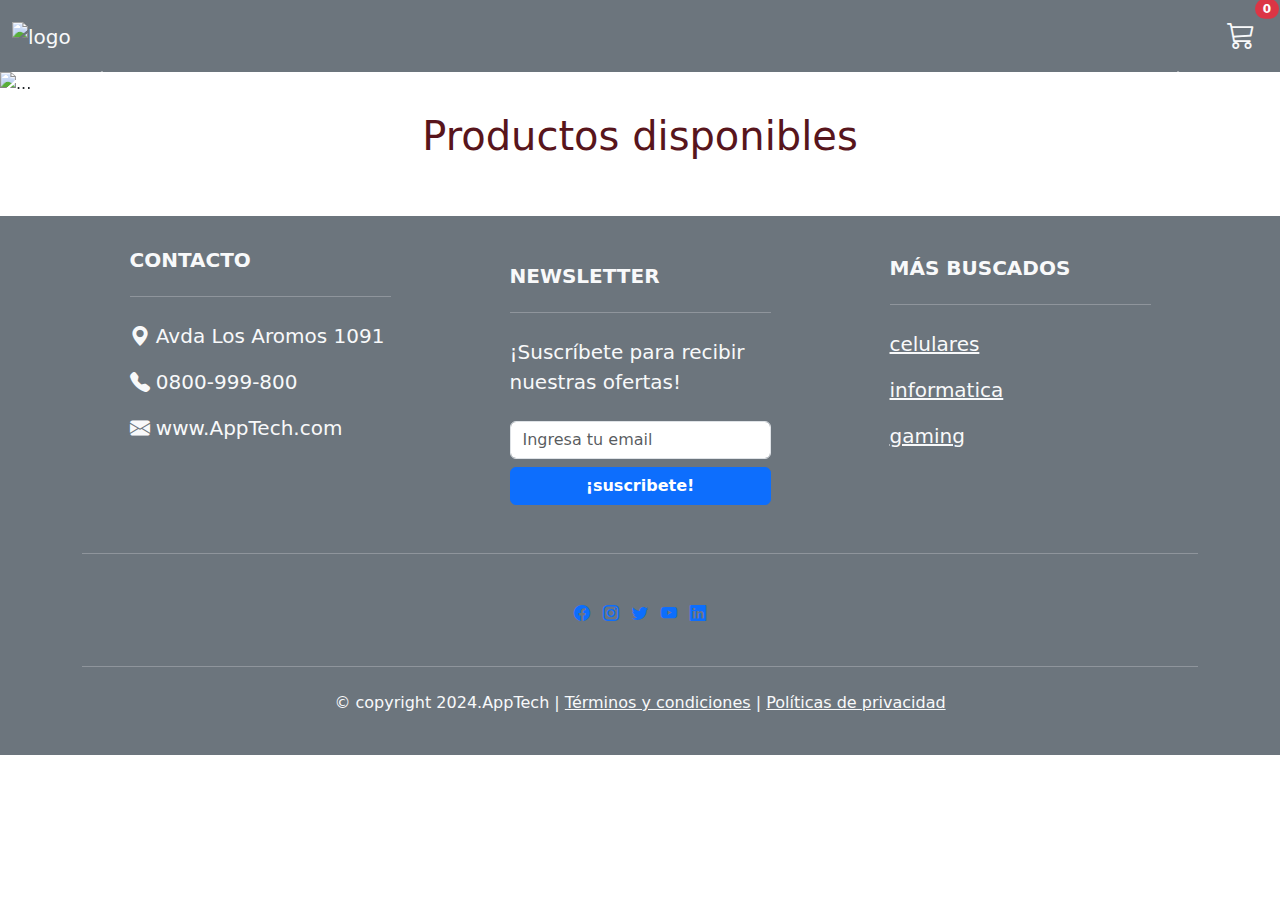
==== index.html @ 63f80648 "carrito boostrap js" ====
<!DOCTYPE html>
<html lang="en">

<head>
    <meta charset="UTF-8">
    <meta name="viewport" content="width=device-width, initial-scale=1.0">
    <title>Carrito | inicio</title>
    <link rel="shortcut icon" href="https://cdn-icons-png.flaticon.com/128/1170/1170678.png" type="image/x-icon">
    <link href="https://cdn.jsdelivr.net/npm/bootstrap@5.3.3/dist/css/bootstrap.min.css" rel="stylesheet"
        integrity="sha384-QWTKZyjpPEjISv5WaRU9OFeRpok6YctnYmDr5pNlyT2bRjXh0JMhjY6hW+ALEwIH" crossorigin="anonymous">
    <link rel="stylesheet" href="https://cdn.jsdelivr.net/npm/bootstrap-icons@1.11.3/font/bootstrap-icons.min.css">
    <link rel="stylesheet" href="/CSS/style.css">
</head>

<body>

    <header>
        <nav class="navbar navbar-expand-lg bg-secondary">
            <div class="container-fluid">
                <a class="navbar-brand text-light  d-none d-md-block"" href="/index.html"><img id="logo" src="/Assets/AppTech-removebg-preview.png" alt="logo"></a>
                <button class="navbar-toggler" type="button" data-bs-toggle="collapse"
                    data-bs-target="#navbarSupportedContent" aria-controls="navbarSupportedContent"
                    aria-expanded="false" aria-label="Toggle navigation">
                    <span class="navbar-toggler-icon"></span>
                </button>
                <div class="collapse navbar-collapse" id="navbarSupportedContent">
                    <div class="d-flex ms-auto">
                        <button class="btn position-relative" id="el-carrito">
                            <i class="bi bi-cart3 fs-3 text-light"></i>
                            <!-- Span para el número de productos -->
                            <span id="contador-productos"
                                class="position-absolute top-0 start-100 translate-middle badge rounded-pill bg-danger">
                                0
                            </span>
                        </button>
                    </div>
                </div>
            </div>
        </nav>
    </header>


    <section>
        <div id="carouselExampleFade" class="carousel slide carousel-fade">
            <div class="carousel-inner">
                <div class="carousel-item active">
                    <img src="/Assets/iphoneCarrusel.webp" class="d-block w-100" alt="...">
                </div>
                <div class="carousel-item">
                    <img src="/Assets/iphoneCarrusel2.webp" class="d-block w-100" alt="...">
                </div>
                <div class="carousel-item">
                    <img src="/Assets/IphoneCarrusel3.webp" class="d-block w-100" alt="...">
                </div>
            </div>
            <button class="carousel-control-prev" type="button" data-bs-target="#carouselExampleFade"
                data-bs-slide="prev">
                <span class="carousel-control-prev-icon" aria-hidden="true"></span>
                <span class="visually-hidden">Previous</span>
            </button>
            <button class="carousel-control-next" type="button" data-bs-target="#carouselExampleFade"
                data-bs-slide="next">
                <span class="carousel-control-next-icon" aria-hidden="true"></span>
                <span class="visually-hidden">Next</span>
            </button>
        </div>
    </section>

    <div class="modal fade" id="carritoModal" tabindex="-1" aria-labelledby="carritoModalLabel" aria-hidden="true">
        <div class="modal-dialog modal-lg">
            <div class="modal-content">
                <div class="modal-header">
                    <h5 class="modal-title" id="carritoModalLabel">Mis compras</h5>
                    <button type="button" class="btn-close" data-bs-dismiss="modal" aria-label="Close"></button>
                </div>
                <div class="modal-body">
                    <div id="carrito" class="row">
                        <!-- Aquí se mostrará el contenido del carrito o el mensaje de vacío -->
                        <p id="mensaje-vacio" class="text-center w-100">No tienes productos añadidos al carrito</p>
                    </div>
                </div>
                <div class="modal-footer">
                    <h5 id="total">Total: US$0.00</h5>
                </div>
            </div>
        </div>
    </div>

    <div class="container my-3">
        <h1 class="text-danger-emphasis text-center ">Productos disponibles</h1>
        <div class="row" id="fila-tarjetas">
            <!-- cards que muestran productos -->
        </div>
    </div>


    <footer class=" text-light mt-5 pt-3 pb-4 bg-secondary">
        <div class="container  text-center text-md-start">
            <div class="row text-center text-md-start">
                <div class="col-md-3 mx-auto mt-3">
                    <h5 class="text-uppercase fw-bold mb-4">Contacto</h5>
                    <hr class="mb-4">
                    <p class="fs-5"><i class="bi bi-geo-alt-fill"></i> Avda Los Aromos 1091</p>
                    <p class="fs-5"><i class="bi bi-telephone-fill"></i> 0800-999-800</p>
                    <p class="fs-5"><i class="bi bi-envelope-fill"></i> www.AppTech.com</p>
                </div>
                <div class="col-md-3 mx-auto mt-3">
                    <h5 class="text-uppercase fw-bold mb-4 mt-3">newsletter</h5>
                    <hr class="mb-4">
                    <p class="fs-5 mb-2">¡Suscríbete para recibir nuestras ofertas!</p>
                    <form id="suscrip">
                        <input type="email" id="inputSuscrip" class="form-control mt-4" placeholder="Ingresa tu email"
                            required>
                        <div class="d-grid mt-2">
                            <button class="btn btn-primary fw-semibold" onclick="suscripcion()">¡suscribete!</button>
                        </div>
                    </form>
                </div>
                <div class="col-md-3 mx-auto mt-3">
                    <h5 class="text-uppercase fw-bold mb-4 mt-2">Más buscados</h5>
                    <hr class="mb-4">
                    <p><a href="#" class="masBusk2 fs-5 text-light">celulares</a></p>
                    <p><a href="#" class="masBusk2 fs-5 text-light">informatica</a></p>
                    <p><a href="#" class="masBusk2 fs-5 text-light">gaming</a></p>
                </div>
            </div>
            <hr class="my-5">
            <div class="row text-center">
                <ul class="list-unstyled  list-inline">
                    <li class="list-inline-item"><a href="https://www.facebook.com/?locale=es_LA" target="_blank"><i
                                class="redes bi bi-facebook"></i></a></li>
                    <li class="list-inline-item"><a href="https://www.instagram.com/" target="_blank"><i
                                class="redes bi bi-instagram "></i></a></li>
                    <li class="list-inline-item"><a href="https://twitter.com/?lang=es" target="_blank"><i
                                class="redes bi bi-twitter "></i></a></li>
                    <li class="list-inline-item"><a href="https://www.youtube.com/" target="_blank"><i
                                class="redes bi bi-youtube "></i></a></li>
                    <li class="list-inline-item"><a href="https://ar.linkedin.com/" target="_blank"><i
                                class="redes bi bi-linkedin "></i></a></li>
                </ul>
            </div>
            <hr class="my-4">
            <div class="row text-center">
                <p>&#169 copyright 2024.AppTech | <a href="#" class="masBusk2 text-light">Términos y condiciones</a> |
                    <a href="#" class="masBusk2 text-light">Políticas de privacidad</a> </p>
            </div>
        </div>
    </footer>




    <script src="https://cdn.jsdelivr.net/npm/sweetalert2@11"></script>
    <script type="module" src="/JS/app.js"></script>
    <script src="https://cdn.jsdelivr.net/npm/bootstrap@5.3.3/dist/js/bootstrap.bundle.min.js"
        integrity="sha384-YvpcrYf0tY3lHB60NNkmXc5s9fDVZLESaAA55NDzOxhy9GkcIdslK1eN7N6jIeHz"
        crossorigin="anonymous"></script>
</body>

</html>
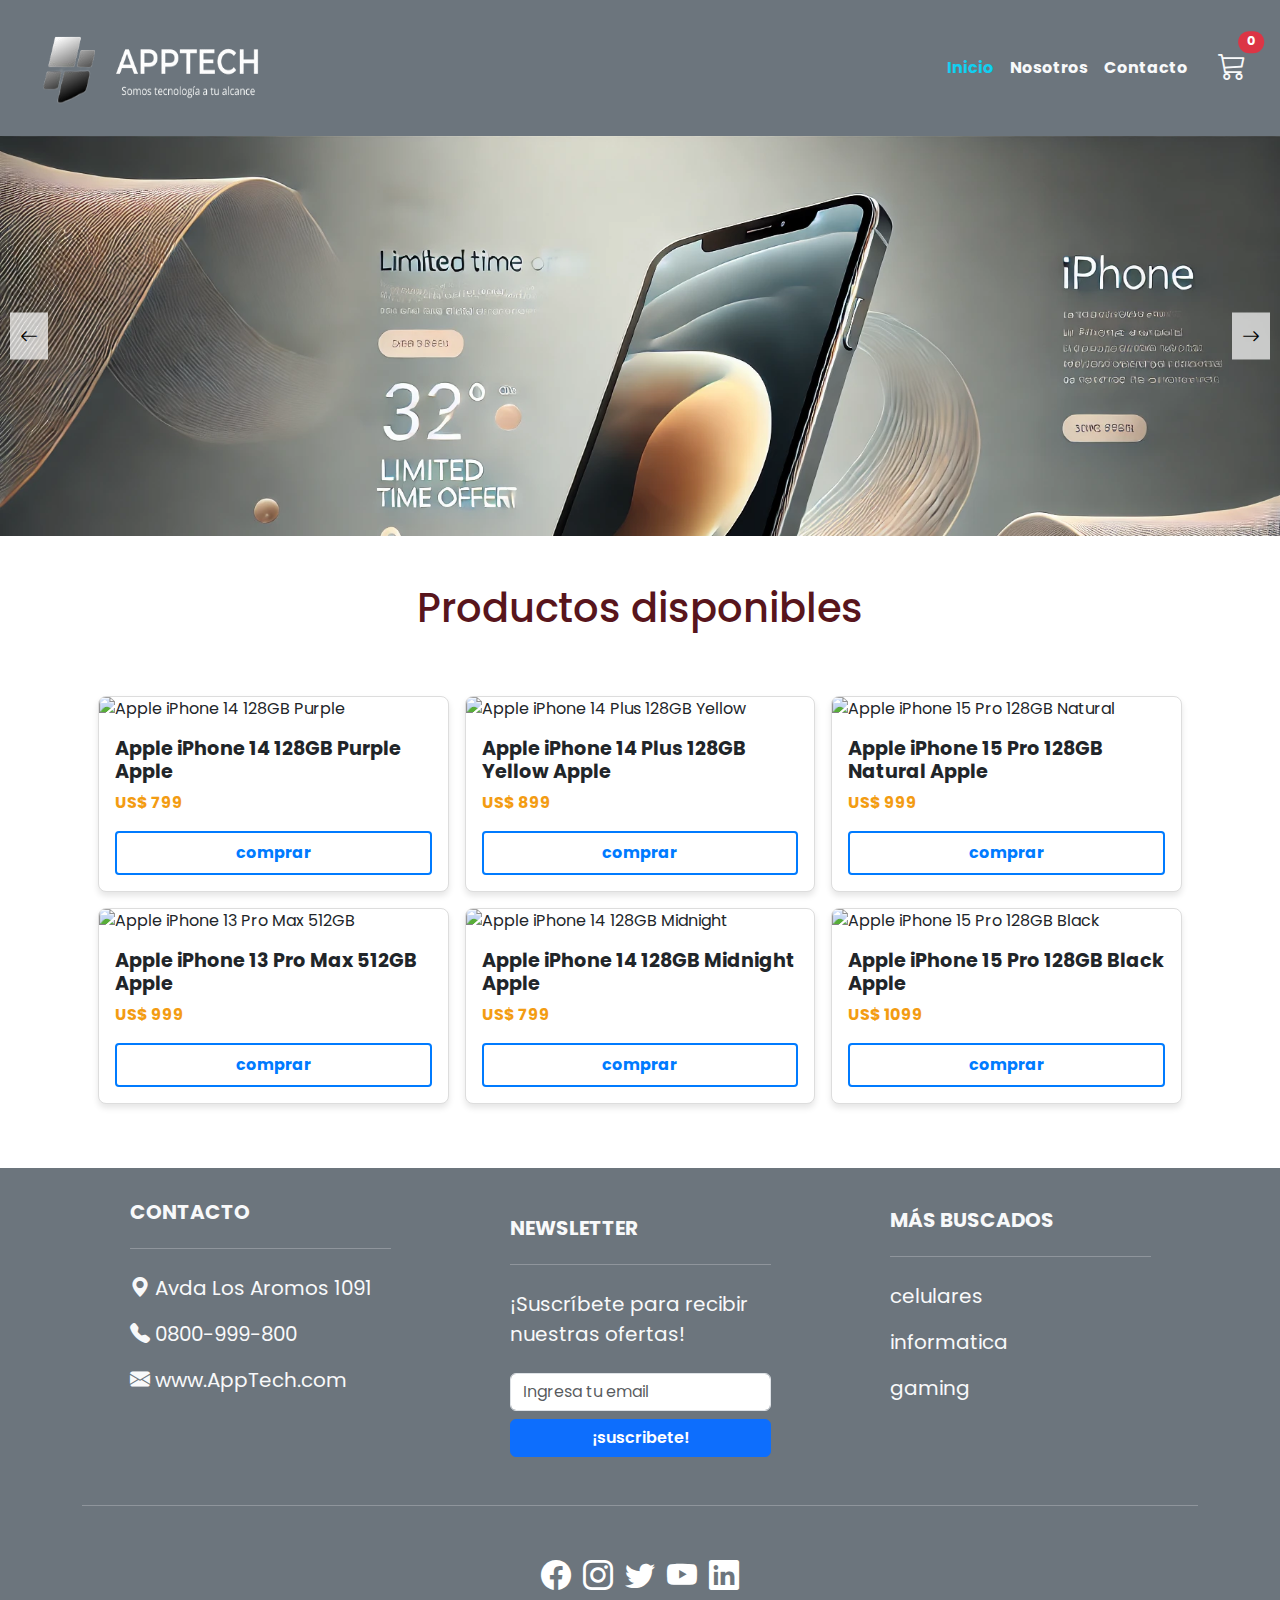
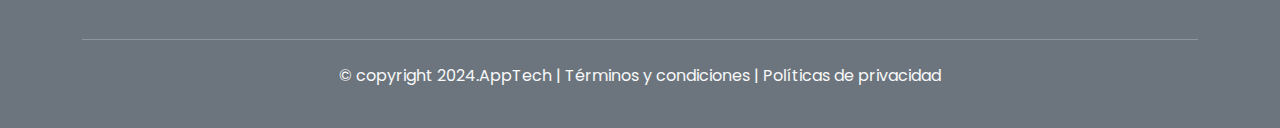
==== commit 8923b974: "se sustituyeron estilos de boostrap en la demostracion de productos por estilos personalizados de cs" ====
--- a/index.html
+++ b/index.html
@@ -8,63 +8,72 @@
     <link rel="shortcut icon" href="https://cdn-icons-png.flaticon.com/128/1170/1170678.png" type="image/x-icon">
     <link href="https://cdn.jsdelivr.net/npm/bootstrap@5.3.3/dist/css/bootstrap.min.css" rel="stylesheet"
         integrity="sha384-QWTKZyjpPEjISv5WaRU9OFeRpok6YctnYmDr5pNlyT2bRjXh0JMhjY6hW+ALEwIH" crossorigin="anonymous">
+    <link rel="preconnect" href="https://fonts.googleapis.com">
+    <link rel="preconnect" href="https://fonts.gstatic.com" crossorigin>
+    <link href="https://fonts.googleapis.com/css2?family=Poppins:ital,wght@0,100;0,200;0,300;0,400;0,500;0,600;0,700;0,800;0,900;1,100;1,200;1,300;1,400;1,500;1,600;1,700;1,800;1,900&display=swap" rel="stylesheet">
     <link rel="stylesheet" href="https://cdn.jsdelivr.net/npm/bootstrap-icons@1.11.3/font/bootstrap-icons.min.css">
     <link rel="stylesheet" href="/CSS/style.css">
+    <link rel="stylesheet" href="/CSS/tarjetas.css">
 </head>
 
 <body>
 
-    <header>
-        <nav class="navbar navbar-expand-lg bg-secondary">
-            <div class="container-fluid">
-                <a class="navbar-brand text-light  d-none d-md-block"" href="/index.html"><img id="logo" src="/Assets/AppTech-removebg-preview.png" alt="logo"></a>
-                <button class="navbar-toggler" type="button" data-bs-toggle="collapse"
-                    data-bs-target="#navbarSupportedContent" aria-controls="navbarSupportedContent"
-                    aria-expanded="false" aria-label="Toggle navigation">
-                    <span class="navbar-toggler-icon"></span>
+    
+<header>
+    <nav class="navbar navbar-expand-lg bg-secondary">
+        <div class="container-fluid">
+            <a class="navbar-brand d-flex align-items-center text-light" href="/index.html">
+                <img id="logo" src="/Assets/AppTech-removebg-preview.png" alt="logo">
+            </a>
+            <button class="navbar-toggler text-light" type="button" data-bs-toggle="collapse"
+                data-bs-target="#navbarContent" aria-controls="navbarContent" aria-expanded="false"
+                aria-label="Toggle navigation">
+                <i class="bi bi-list fs-1"></i>
+            </button>
+            <div class="collapse navbar-collapse" id="navbarContent">
+                <ul class="navbar-nav ms-auto mb-2 mb-lg-0">
+                    <li class="nav-item fw-bold active">
+                        <a class="nav-link active text-light " href="/index.html">Inicio</a>
+                    </li>
+                    <li class="nav-item fw-bold">
+                        <a class="nav-link text-light" href="/PAGINAS/Nosotros.html">Nosotros</a>
+                    </li>
+                    <li class="nav-item fw-bold">
+                        <a class="nav-link text-light" href="/PAGINAS/contacto.html">Contacto</a>
+                    </li>
+                </ul>
+                <button class="btn  position-relative ms-lg-3 " id="el-carrito">
+                    <i class="bi bi-cart3 fs-3 text-light"></i>
+                    <span id="contador-productos"
+                        class="position-absolute top-0 start-100 translate-middle badge rounded-pill bg-danger">
+                        0
+                    </span>
                 </button>
-                <div class="collapse navbar-collapse" id="navbarSupportedContent">
-                    <div class="d-flex ms-auto">
-                        <button class="btn position-relative" id="el-carrito">
-                            <i class="bi bi-cart3 fs-3 text-light"></i>
-                            <!-- Span para el número de productos -->
-                            <span id="contador-productos"
-                                class="position-absolute top-0 start-100 translate-middle badge rounded-pill bg-danger">
-                                0
-                            </span>
-                        </button>
-                    </div>
-                </div>
             </div>
-        </nav>
-    </header>
+        </div>
+    </nav>
+</header>
 
-
-    <section>
-        <div id="carouselExampleFade" class="carousel slide carousel-fade">
-            <div class="carousel-inner">
-                <div class="carousel-item active">
-                    <img src="/Assets/iphoneCarrusel.webp" class="d-block w-100" alt="...">
-                </div>
-                <div class="carousel-item">
-                    <img src="/Assets/iphoneCarrusel2.webp" class="d-block w-100" alt="...">
-                </div>
-                <div class="carousel-item">
-                    <img src="/Assets/IphoneCarrusel3.webp" class="d-block w-100" alt="...">
-                </div>
+<section>
+    <div class="carrusel">
+        <div class="slides">
+            <div class="slide">
+                <img src="/Assets/iphoneCarrusel.webp" alt="Celular 1">
             </div>
-            <button class="carousel-control-prev" type="button" data-bs-target="#carouselExampleFade"
-                data-bs-slide="prev">
-                <span class="carousel-control-prev-icon" aria-hidden="true"></span>
-                <span class="visually-hidden">Previous</span>
-            </button>
-            <button class="carousel-control-next" type="button" data-bs-target="#carouselExampleFade"
-                data-bs-slide="next">
-                <span class="carousel-control-next-icon" aria-hidden="true"></span>
-                <span class="visually-hidden">Next</span>
-            </button>
+            <div class="slide">
+                <img src="/Assets/iphoneCarrusel2.webp" alt="celulares 2">
+            </div>
+            <div class="slide">
+                <img src="/Assets/IphoneCarrusel3.webp" alt="celulares 3">
+            </div>
         </div>
-    </section>
+        <button class="prev" onclick="cambiarSlide(-1)"><i class="bi bi-arrow-left"></i></button>
+        <button class="next" onclick="cambiarSlide(1)"><i class="bi bi-arrow-right"></i></button>
+    </div>
+</section>
+    
+        
+        
 
     <div class="modal fade" id="carritoModal" tabindex="-1" aria-labelledby="carritoModalLabel" aria-hidden="true">
         <div class="modal-dialog modal-lg">
@@ -86,11 +95,11 @@
         </div>
     </div>
 
-    <div class="container my-3">
-        <h1 class="text-danger-emphasis text-center ">Productos disponibles</h1>
-        <div class="row" id="fila-tarjetas">
-            <!-- cards que muestran productos -->
-        </div>
+    <div class="container ">
+        <h1 class="text-danger-emphasis text-center my-5">Productos disponibles</h1>
+            <div id="fila-tarjetas" class="contenedor-tarjetas">
+
+            </div>
     </div>
 
 
@@ -152,6 +161,7 @@
 
     <script src="https://cdn.jsdelivr.net/npm/sweetalert2@11"></script>
     <script type="module" src="/JS/app.js"></script>
+    <script src="/JS/carrusel.js"></script>
     <script src="https://cdn.jsdelivr.net/npm/bootstrap@5.3.3/dist/js/bootstrap.bundle.min.js"
         integrity="sha384-YvpcrYf0tY3lHB60NNkmXc5s9fDVZLESaAA55NDzOxhy9GkcIdslK1eN7N6jIeHz"
         crossorigin="anonymous"></script>
--- a/CSS/style.css
+++ b/CSS/style.css
@@ -0,0 +1,132 @@
+*{
+    margin: 0;
+    padding: 0;
+    box-sizing: border-box;
+    font-family: "Poppins", serif;
+    font-weight: 400;
+    font-style: normal;
+}
+#logo{
+    max-width: 250px;
+    height: 100px;
+}
+.redes{
+    font-size: 30px;
+    color: #fff;
+}
+.masBusk2{
+    text-decoration: none;
+}
+
+.custom-confirm-button {
+    background-color: rgb(238, 29, 29); 
+    }
+    
+    .carrusel {
+        position: relative;
+        max-width: 100%;
+        height: 400px; 
+        overflow: hidden;
+        background-color: rgba(114, 76, 76, 0.1);
+        z-index: 1;
+    }
+    
+    .slides {
+        display: flex;
+        transition: transform 0.5s ease;
+    }
+    
+    .slide {
+        min-width: 100%;
+        height: 100%; 
+    }
+    
+    .slide img {
+        width: 100%;
+        height: 100%; 
+        object-fit: cover; 
+    }
+    
+    .prev, .next{
+        position: absolute;
+        top: 50%;
+        transform: translateY(-50%);
+        background-color: rgba(255, 255, 255, 0.7);
+        border: none;
+        cursor: pointer;
+        padding: 10px;
+        font-size: 18px;
+    }
+    
+    .prev {
+        left: 10px;
+    }
+    
+    .next {
+        right: 10px;
+    }
+    
+
+
+
+.navbar {
+    padding: 0.8rem 1rem;
+}
+
+.navbar-nav .nav-link {
+    font-size: 1rem;
+    padding: 0.5rem 1rem;
+    transition: color 0.3s ease;
+}
+
+.active{
+    color:  #11cff1 !important;
+}
+.nav-link:hover {
+    color: #11cff1 !important;
+
+}
+
+/* Estilo del botón toggle */
+.navbar-toggler {
+    border: none;
+    outline: none;
+}
+
+
+#el-carrito {
+    padding: 0.3rem;
+}
+
+#contador-productos {
+    font-size: 0.8rem;
+}
+
+
+@media (max-width:600px) {
+    .navbar-nav .nav-link {
+        /* text-align: center; */
+        font-size: 1.2rem;
+        padding: 0.5rem;
+    }
+    #el-carrito {
+        margin: 0.5rem; 
+    }
+}
+@media (min-width:600px) and (max-width: 768px) {
+    
+    .navbar-nav .nav-link {
+        text-align: center;
+        font-size: 1.2rem;
+        padding: 0.8rem;
+    }
+
+    #el-carrito {
+        margin: 1rem; 
+    }
+}
+@media (max-width:600px){
+    .slide img {
+        height: 400px; 
+    }
+}--- a/CSS/tarjetas.css
+++ b/CSS/tarjetas.css
@@ -0,0 +1,84 @@
+
+.contenedor-tarjetas {
+    display: grid;
+    gap: 1rem;
+    padding: 1rem;
+}
+
+
+@media (max-width: 576px) { 
+    .contenedor-tarjetas {
+        /* 1 tarjeta por fila */
+        grid-template-columns: 1fr; 
+    }
+}
+
+@media (min-width: 577px) and (max-width: 768px) { 
+    .contenedor-tarjetas {
+        /* 2 tarjetas por fila */
+        grid-template-columns: repeat(2, 1fr); 
+    }
+}
+
+@media (min-width: 769px) { 
+    .contenedor-tarjetas {
+        grid-template-columns: repeat(3, 1fr);
+    }
+}
+
+
+.tarjeta {
+    display: flex;
+    flex-direction: column;
+    background-color: #ffffff;
+    border: 1px solid #ddd;
+    border-radius: 0.5rem;
+    box-shadow: 0 4px 6px rgba(0, 0, 0, 0.1);
+    overflow: hidden;
+    transition: transform 0.3s ease, box-shadow 0.3s ease;
+}
+
+.tarjeta:hover {
+    transform: translateY(-5px);
+    box-shadow: 0 6px 10px rgba(0, 0, 0, 0.2);
+}
+
+.img-tarjeta {
+    width: 100%;
+    height: auto;
+    object-fit: cover;
+}
+
+.cuerpo-tarjeta{
+    padding: 1rem;
+}
+
+.titulo-tarjeta {
+    font-size: 1.2rem;
+    font-weight: bold;
+    margin-bottom: 0.5rem;
+}
+
+.texto-tarjeta {
+    font-size: 1rem;
+    color: #f39c12; 
+    margin-bottom: 1rem;
+}
+
+.btn-comprar {
+    background-color: #fff;
+    color: #007bff;
+    border: 2px solid #007bff;
+    padding: 0.5rem;
+    font-weight: bold;
+    border-radius: 0.25rem;
+    cursor: pointer;
+    transition: background-color 0.3s ease;
+}
+
+.btn-comprar:hover {
+    background-color: #0056b3;
+    color: #fff;
+    border: none;
+    text-transform: uppercase;
+}
